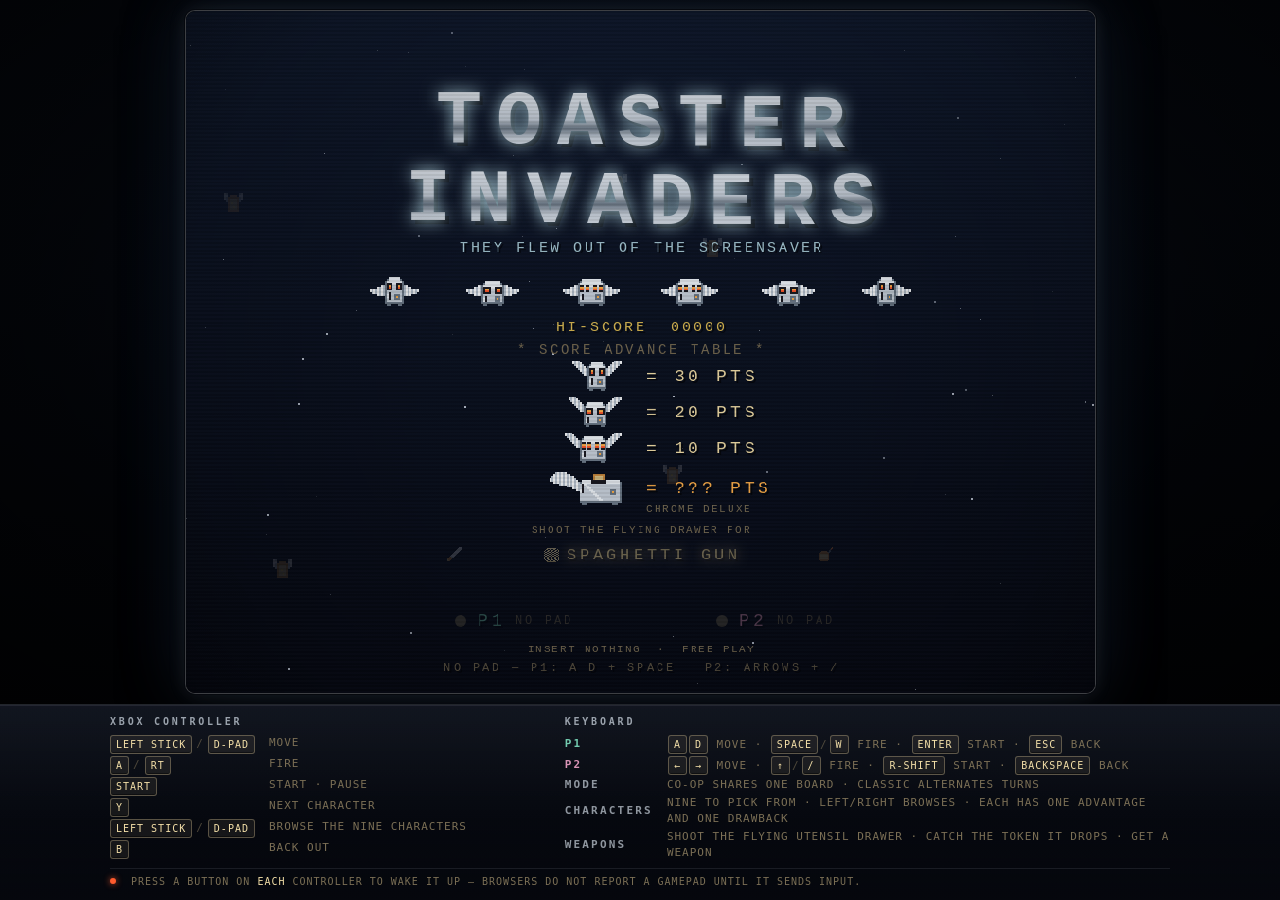
==== index.html @ 0e203627 "Toaster Invaders — After Dark flying toasters meet Space Invaders A dependency-free browser game. No" ====
<!DOCTYPE html>
<html lang="en">
<head>
  <meta charset="utf-8">

  <!-- SPEC-TOUCH section 5. `viewport-fit=cover` lets the page paint into the
       rounded corners and under the notch — css/style.css then pushes the
       controls back out with env(safe-area-inset-*). `user-scalable=no` +
       `maximum-scale=1` stop a two-thumb game from being read as a pinch-zoom,
       and are also what removes Safari's 300ms tap delay. -->
  <meta name="viewport" content="width=device-width, initial-scale=1, viewport-fit=cover, user-scalable=no, maximum-scale=1">
  <meta name="apple-mobile-web-app-capable" content="yes">
  <meta name="apple-mobile-web-app-status-bar-style" content="black-translucent">
  <meta name="apple-mobile-web-app-title" content="Toaster Invaders">
  <meta name="theme-color" content="#0d0b10">
  <meta name="color-scheme" content="dark">
  <title>Toaster Invaders</title>
  <meta name="description" content="Space Invaders, but the invaders are winged chrome toasters. Pick one of nine breakfast fighters — bread, jam jar, croissant, coffee mug, pepper grinder, honey dipper, cheese wedge, bacon strip or milk carton — each with its own base weapon. Two-player local on Xbox controllers or the keyboard — no downloads, no plugins.">

  <!-- Every path on this page is RELATIVE so the site also works from a GitHub
       Pages project subpath (SPEC-TOUCH section 6). One leading slash would
       break the whole deploy. -->
  <link rel="icon" href="favicon.svg" type="image/svg+xml">
  <link rel="icon" href="apple-touch-icon.png" type="image/png" sizes="180x180">
  <link rel="apple-touch-icon" href="apple-touch-icon.png">

  <link rel="stylesheet" href="css/style.css">
</head>
<body>

  <!-- The cabinet: screen on top, control panel underneath. On a touch device
       js/touch.js appends its control layer here as the last child, and
       js/main.js letterboxes the canvas into the room the columns leave. -->
  <div id="cabinet">

    <!-- Letterbox area. main.js owns the canvas's pixel size; CSS only centres it. -->
    <div id="stage">
      <canvas id="screen" width="960" height="720"></canvas>

      <noscript>
        <div id="noscript">
          <p class="noscript-title">Toaster Invaders needs JavaScript</p>
          <p>The whole game — the art, the sound, the toasters — is generated in your
             browser at run time. Turn JavaScript on for this page and reload to play.</p>
        </div>
      </noscript>
    </div>

    <!-- The help strip is desktop furniture. On touch it collapses behind the
         "?" button so it cannot push the canvas up the page (SPEC-TOUCH §5).
         Checkbox + label rather than script: index.html carries no JavaScript,
         and a CSS-only toggle cannot get out of step with the game loop.
         tabindex="-1" keeps it out of the tab order, so a keyboard player can
         never focus it and have Space toggle help instead of firing.

         It comes FIRST because everything it shows and hides — the "?" itself,
         the tip below, the strip at the bottom — is a following sibling. -->
    <input id="help-toggle" class="help-check" type="checkbox" tabindex="-1">
    <label class="help-btn" for="help-toggle" role="button"
           aria-label="Show or hide the controls help"></label>

    <!-- iOS Safari only, and only while running in a browser tab: the toolbar
         eats a third of a phone in landscape, and Add to Home Screen is the fix.
         Hidden everywhere else by css/style.css — no script decides this. -->
    <p id="a2hs">
      <span class="a2hs-key">Tip</span>
      Tap <em>Share</em> &rarr; <em>Add to Home Screen</em> to play full screen.
    </p>

    <!-- Control panel: the how-to-play strip, styled as part of the cabinet. -->
    <footer id="help">
      <div class="help-cols">

        <section class="help-col">
          <h2 class="help-title">Xbox Controller</h2>
          <ul class="map">
            <li>
              <span class="k"><kbd>Left Stick</kbd><span class="or">/</span><kbd>D-Pad</kbd></span>
              <span class="d">Move</span>
            </li>
            <li>
              <span class="k"><kbd>A</kbd><span class="or">/</span><kbd>RT</kbd></span>
              <span class="d">Fire</span>
            </li>
            <li>
              <span class="k"><kbd>Start</kbd></span>
              <span class="d">Start &middot; Pause</span>
            </li>
            <li>
              <span class="k"><kbd>Y</kbd></span>
              <span class="d">Next character</span>
            </li>
            <li>
              <span class="k"><kbd>Left Stick</kbd><span class="or">/</span><kbd>D-Pad</kbd></span>
              <span class="d">Browse the nine characters</span>
            </li>
            <li>
              <span class="k"><kbd>B</kbd></span>
              <span class="d">Back out</span>
            </li>
          </ul>
        </section>

        <section class="help-col">
          <h2 class="help-title">Keyboard</h2>
          <ul class="map">
            <li>
              <span class="k tag p1">P1</span>
              <span class="d">
                <kbd>A</kbd><kbd>D</kbd> move &middot;
                <kbd>Space</kbd><span class="or">/</span><kbd>W</kbd> fire &middot;
                <kbd>Enter</kbd> start &middot;
                <kbd>Esc</kbd> back
              </span>
            </li>
            <li>
              <span class="k tag p2">P2</span>
              <span class="d">
                <kbd>&#8592;</kbd><kbd>&#8594;</kbd> move &middot;
                <kbd>&#8593;</kbd><span class="or">/</span><kbd>/</kbd> fire &middot;
                <kbd>R-Shift</kbd> start &middot;
                <kbd>Backspace</kbd> back
              </span>
            </li>
            <li>
              <span class="k tag">Mode</span>
              <span class="d">Co-op shares one board &middot; Classic alternates turns</span>
            </li>
            <li>
              <span class="k tag">Characters</span>
              <span class="d">Nine to pick from &middot; left/right browses &middot; each has one advantage and one drawback</span>
            </li>
            <li>
              <span class="k tag">Weapons</span>
              <span class="d">Shoot the flying utensil drawer &middot; catch the token it drops &middot; get a weapon</span>
            </li>
          </ul>
        </section>

        <!-- Touch column. display:none until js/touch.js puts its layer up, so
             the desktop cabinet is exactly the two columns it has always been. -->
        <section class="help-col help-col--touch">
          <h2 class="help-title">Touch</h2>
          <ul class="map">
            <li>
              <span class="k tag">Buttons</span>
              <span class="d">One player: arrows left, fire right &middot; two players: a cluster each edge</span>
            </li>
            <li>
              <span class="k tag">Drag</span>
              <span class="d">Slide anywhere on the screen to steer &middot; tap to fire &middot; toggle with the mode button</span>
            </li>
            <li>
              <span class="k tag p2">P2</span>
              <span class="d">Tap <kbd>P2</kbd> on the right column to join &middot; each player then owns one edge</span>
            </li>
            <li>
              <span class="k tag">Pads</span>
              <span class="d">A paired Xbox or PlayStation controller still works &middot; touch does not replace it</span>
            </li>
          </ul>
        </section>

      </div>

      <p class="wake"><span class="wake-dot" aria-hidden="true"></span>
        Press a button on <em>each</em> controller to wake it up &mdash;
        browsers do not report a gamepad until it sends input.</p>

      <!-- iOS only. Web Audio obeys the physical silent switch on iPhone and
           iPad, so a muted game is usually a muted device, not a bug. -->
      <p class="wake ios-note"><span class="wake-dot" aria-hidden="true"></span>
        No sound? iPad and iPhone route this game through the <em>silent switch</em> &mdash;
        flick Ring/Silent on, or turn Silent Mode off in Control Centre.</p>
    </footer>

  </div>

  <script src="js/util.js"></script>
  <script src="js/audio.js"></script>
  <script src="js/input.js"></script>
  <script src="js/touch.js"></script>
  <script src="js/sprites.js"></script>
  <script src="js/entities.js"></script>
  <script src="js/weapons.js"></script>
  <script src="js/game.js"></script>
  <script src="js/ui.js"></script>
  <script src="js/main.js"></script>

</body>
</html>
---- css/style.css ----
/* ===========================================================================
 * TOASTER INVADERS — css/style.css
 *
 * The cabinet the game sits in. Everything inside the canvas is drawn by
 * JavaScript; this file only supplies the night sky behind it, the letterbox,
 * the screen bezel, and the control-panel help strip underneath.
 *
 * IMPORTANT: js/main.js sets canvas.style.width / canvas.style.height every
 * resize to letterbox the 960x720 logical screen. Nothing here may set a
 * width or height on #screen — only max-width, so a very narrow window cannot
 * push the page sideways.
 *
 * No @import, no external fonts, no CDN. Colours mirror T.C.PAL in js/util.js.
 * ========================================================================= */

/* ---------------------------------------------------------------------------
 * Palette echo — kept in sync with T.C.PAL so the cabinet and the game agree.
 * ------------------------------------------------------------------------ */
:root {
  --sky:        #101a2e;   /* PAL.sky        night-sky blue, gradient top    */
  --sky-mid:    #0a1120;   /* interpolated midpoint, keeps the fade smooth   */
  --sky-deep:   #05070d;   /* page floor, a touch darker than PAL.skyDeep    */
  --chrome:     #c9d2dc;   /* PAL.chrome     bezel                           */
  --ui:         #f3dfa8;   /* PAL.ui         key names, headings             */
  --ui-dim:     #7b6f55;   /* PAL.uiDim      body copy on the help strip     */
  --p1:         #7ee0c0;   /* PAL.p1                                         */
  --p2:         #f0a3c8;   /* PAL.p2                                         */
  --coil:       #ff5b2e;   /* PAL.coil       the "awake" indicator dot       */

  --mono: ui-monospace, SFMono-Regular, "SF Mono", Menlo, Consolas,
          "DejaVu Sans Mono", "Liberation Mono", monospace;

  --bezel-radius: 10px;

  /* -------------------------------------------------------------------------
   * TOUCH METRICS (SPEC-TOUCH section 2). Declared here so every number that
   * tunes the thumb pad is in one place, mirroring T.C.TOUCH_* in js/util.js:
   *   TOUCH_MIN_TARGET 56   TOUCH_FIRE_SIZE 88
   *   TOUCH_COL_MIN 96      TOUCH_COL_MAX 190     TOUCH_COL_VW 15
   * None of it is reachable on a machine that never sees a touch — every rule
   * below is scoped to the layer js/touch.js only shows on a touch device.
   * ---------------------------------------------------------------------- */
  --ti-target: 56px;      /* smallest interactive target, any control      */
  --ti-fire:   88px;      /* FIRE is bigger: pressed most, under pressure  */
  --ti-meta:   56px;      /* START / BACK / mode strip                     */
  --ti-gap:    10px;      /* between the big controls                      */
  --ti-mgap:    8px;      /* between the small ones                        */
  --ti-cpad:    8px;      /* column inner padding                          */

  /* The reserved column, exactly the spec's clamp. The floor under it is the
     width two 56px targets and their gap physically need: on an iPad the clamp
     always wins (15vw of 1024 is 154px), and it only bites on a phone held
     landscape, where honouring the clamp literally would mean 38px arrows.
     js/main.js reserves the MEASURED column width, so widening the floor moves
     the canvas over — the controls can never end up on the play field. */
  --ti-col-floor: calc(2 * var(--ti-target) + var(--ti-gap) + 2 * var(--ti-cpad));
  --ti-col-w: max(clamp(96px, 15vw, 190px), var(--ti-col-floor));

  /* Nothing may sit under the home indicator or a rounded corner. The insets
     are added to the column WIDTH rather than only to its padding, so the room
     main.js reserves already contains them. */
  --ti-safe-t: env(safe-area-inset-top, 0px);
  --ti-safe-r: env(safe-area-inset-right, 0px);
  --ti-safe-b: env(safe-area-inset-bottom, 0px);
  --ti-safe-l: env(safe-area-inset-left, 0px);
  --ti-col-l: calc(var(--ti-col-w) + var(--ti-safe-l));
  --ti-col-r: calc(var(--ti-col-w) + var(--ti-safe-r));
}

*,
*::before,
*::after {
  box-sizing: border-box;
}

/* ---------------------------------------------------------------------------
 * Page — After Dark night sky, no margin, no scrollbars in either axis.
 * ------------------------------------------------------------------------ */
html,
body {
  /* 100% of the initial containing block IS 100vh on a desktop browser, so the
     first line is the historical value unchanged. The second is for Safari,
     where the sliding toolbar makes 100vh taller than what you can actually
     see: `dvh` tracks the visible viewport, so the control columns stay above
     the toolbar instead of hiding behind it. Engines without `dvh` drop the
     declaration and keep the fallback. (For these two elements 100% and 100vh
     are the same number — html resolves against the initial containing block —
     so the 100vh line documents the intent without changing a desktop pixel.) */
  height: 100%;
  height: 100vh;
  height: 100dvh;
  margin: 0;
  padding: 0;
  overflow: hidden;
  overscroll-behavior: none;
}

body {
  background-color: var(--sky-deep);
  /* A soft glow overhead fading to almost-black at the floor: one radial pass
     for the "moonlight" and one linear pass for the overall night gradient. */
  background-image:
    radial-gradient(ellipse 130% 70% at 50% -10%,
                    rgba(16, 26, 46, 0.95) 0%,
                    rgba(16, 26, 46, 0.35) 45%,
                    rgba(5, 7, 13, 0) 78%),
    linear-gradient(180deg,
                    var(--sky) 0%,
                    var(--sky-mid) 46%,
                    var(--sky-deep) 100%);
  background-repeat: no-repeat;
  background-attachment: fixed;

  color: var(--ui-dim);
  font-family: var(--mono);
  -webkit-text-size-adjust: 100%;
  -webkit-font-smoothing: antialiased;
}

/* The cabinet stacks: screen fills what is left, control panel sits beneath. */
#cabinet {
  display: flex;
  flex-direction: column;
  height: 100%;
  width: 100%;

  /* THE GAME ROOT (SPEC-TOUCH section 5). js/touch.js appends its control layer
     here as the last child and js/main.js tests gestures against this element,
     so the containing block for the overlay has to be the cabinet itself.
     `position: relative` changes nothing on a desktop — nothing inside the
     cabinet was positioned against the viewport — and `touch-action: none` is
     inert for a mouse. On an iPad it is what stops a thumb that slides off a
     button from rubber-banding the page, and what kills the double-tap zoom. */
  position: relative;
  touch-action: none;
  -webkit-tap-highlight-color: transparent;
}

/* ---------------------------------------------------------------------------
 * Stage — centres the canvas on both axes and letterboxes it on black.
 * A vignette rather than flat #000 so the night sky still glows behind the
 * screen at the very edges of the window.
 * ------------------------------------------------------------------------ */
#stage {
  position: relative;
  flex: 1 1 auto;
  min-height: 0;          /* lets the flex child actually shrink */
  display: flex;
  align-items: center;
  justify-content: center;
  overflow: hidden;
  padding: 10px;
  background:
    radial-gradient(ellipse 85% 85% at 50% 46%,
                    rgba(0, 0, 0, 0.45) 0%,
                    rgba(0, 0, 0, 0.80) 55%,
                    rgba(0, 0, 0, 0.94) 100%);
}

/* ---------------------------------------------------------------------------
 * The screen itself. Sized in JS — only max-width is ours.
 * ------------------------------------------------------------------------ */
#screen {
  display: block;
  box-sizing: content-box;   /* JS-set width/height must be exact drawing px */

  /* js/main.js owns the real size: every resize it collapses this box, measures
     #stage, and writes style.width / style.height back. max-width is only a
     guard for the case where that never runs — JavaScript off, or a boot crash
     before layout() — so an unsized 960px canvas cannot push the page sideways.
     There is deliberately NO max-height to match it: a percentage max-height
     resolved against a flex-sized parent is a no-op (verified in Chrome), and
     in an engine where it did bind it would clamp one axis only and squash the
     picture off 4:3, which is exactly what SPEC section 2 forbids. */
  max-width: 100%;

  background: #000;
  border: 1px solid rgba(201, 210, 220, 0.30);
  border-radius: var(--bezel-radius);

  /* Chrome-coloured rim, a warm bounce from the toasters, and a wide cool
     halo so the screen reads as lit rather than pasted on. */
  box-shadow:
    0 0 0 1px rgba(5, 7, 13, 0.9),
    0 0 18px rgba(201, 210, 220, 0.10),
    0 0 70px rgba(64, 110, 170, 0.20),
    0 14px 60px rgba(0, 0, 0, 0.75);

  /* Crisp pixels at every zoom level, across engines. Order matters: the last
     value an engine understands is the one that wins, and SPEC section 2 asks
     for `pixelated` — the only value defined as nearest-neighbour. The legacy
     spellings above it are fallbacks for engines that lack it (in Blink
     `crisp-edges` is an alias of -webkit-optimize-contrast, which is a SMOOTHING
     filter, so leaving it last would quietly blur the whole pixel grid). */
  image-rendering: -webkit-optimize-contrast;
  image-rendering: -moz-crisp-edges;
  image-rendering: crisp-edges;
  image-rendering: pixelated;

  /* Stop the browser treating the play area like a document. */
  touch-action: none;
  -webkit-user-select: none;
  user-select: none;
  -webkit-tap-highlight-color: transparent;
}

/* ---------------------------------------------------------------------------
 * No-JavaScript panel — sits in the middle of the dark stage.
 * ------------------------------------------------------------------------ */
#noscript {
  position: absolute;
  top: 50%;
  left: 50%;
  transform: translate(-50%, -50%);
  max-width: 34em;
  padding: 20px 24px;
  border: 1px solid rgba(201, 210, 220, 0.28);
  border-radius: var(--bezel-radius);
  background: rgba(5, 7, 13, 0.92);
  color: var(--ui-dim);
  font-size: 13px;
  line-height: 1.6;
  text-align: center;
}

#noscript .noscript-title {
  margin: 0 0 10px;
  color: var(--ui);
  font-size: 14px;
  letter-spacing: 0.16em;
  text-transform: uppercase;
}

#noscript p {
  margin: 0;
}

/* ---------------------------------------------------------------------------
 * Control panel — the how-to-play strip. Reads as brushed metal under the
 * screen, not as a paragraph of web copy.
 * ------------------------------------------------------------------------ */
#help {
  flex: 0 0 auto;

  /* The screen outranks the control panel. #help does not shrink, so on a short
     or narrow window an unbounded strip would eat the whole cabinet and leave
     #stage at ~0px, where main.js falls back to the window size and the canvas
     is clipped away entirely by the stage's overflow:hidden. Capping it hands
     that height back to the screen; the strip is help text and can be cut. */
  max-height: 45vh;
  overflow: hidden;

  padding: 10px 20px 11px;
  border-top: 1px solid rgba(201, 210, 220, 0.14);
  background:
    linear-gradient(180deg,
                    rgba(201, 210, 220, 0.055) 0%,
                    rgba(5, 7, 13, 0.55) 60%,
                    rgba(5, 7, 13, 0.85) 100%);
  box-shadow: inset 0 1px 0 rgba(238, 243, 248, 0.08);
  font-size: 11px;
  line-height: 1.45;
  letter-spacing: 0.09em;
  text-transform: uppercase;
  -webkit-user-select: none;
  user-select: none;
}

/* The keyboard column carries longer rows, so it gets the wider share. */
.help-cols {
  display: grid;
  grid-template-columns: minmax(0, 0.82fr) minmax(0, 1.18fr);
  gap: 6px 34px;
  max-width: 1060px;
  margin: 0 auto;
}

.help-col {
  min-width: 0;
}

.help-title {
  margin: 0 0 5px;
  color: var(--chrome);
  font-size: 10px;
  font-weight: 700;
  letter-spacing: 0.28em;
  opacity: 0.75;
}

/* Two aligned columns per section: the keys, then what they do. `display:
   contents` on the <li> lets every row share one grid so the gutters line up. */
.map {
  display: grid;
  grid-template-columns: max-content minmax(0, 1fr);
  gap: 2px 14px;
  margin: 0;
  padding: 0;
  list-style: none;
}

.map li {
  display: contents;
}

.map .k {
  display: flex;
  align-items: center;
  flex-wrap: wrap;
  gap: 3px;
  white-space: nowrap;
}

.map .d {
  color: var(--ui-dim);
  min-width: 0;
}

/* Key caps -------------------------------------------------------------- */
kbd {
  display: inline-block;
  padding: 1px 5px;
  border: 1px solid rgba(243, 223, 168, 0.30);
  border-radius: 3px;
  background: rgba(243, 223, 168, 0.07);
  box-shadow: inset 0 -1px 0 rgba(0, 0, 0, 0.45);
  color: var(--ui);
  font-family: inherit;
  font-size: 10px;
  letter-spacing: 0.10em;
  line-height: 1.5;
  white-space: nowrap;
}

.map .d kbd {
  margin: 0 1px;
}

.or {
  color: var(--ui-dim);
  opacity: 0.6;
  padding: 0 1px;
}

/* Player tags in the keyboard column ------------------------------------ */
.tag {
  color: var(--chrome);
  font-weight: 700;
  letter-spacing: 0.20em;
  opacity: 0.7;
}

.tag.p1 {
  color: var(--p1);
  opacity: 0.9;
}

.tag.p2 {
  color: var(--p2);
  opacity: 0.9;
}

/* Wake-up line ----------------------------------------------------------- */
.wake {
  max-width: 1060px;
  margin: 7px auto 0;
  padding-top: 6px;
  border-top: 1px solid rgba(201, 210, 220, 0.10);
  color: var(--ui-dim);
  font-size: 10px;
  letter-spacing: 0.10em;
}

.wake em {
  color: var(--ui);
  font-style: normal;
}

.wake-dot {
  display: inline-block;
  width: 6px;
  height: 6px;
  margin-right: 8px;
  border-radius: 50%;
  background: var(--coil);
  box-shadow: 0 0 6px rgba(255, 91, 46, 0.85);
  vertical-align: 1px;
  animation: coil-pulse 2.6s ease-in-out infinite;
}

@keyframes coil-pulse {
  0%, 100% { opacity: 0.30; }
  50%      { opacity: 1; }
}

/* ---------------------------------------------------------------------------
 * Narrow windows — the help columns stack, the strip gets tighter.
 * ------------------------------------------------------------------------ */
@media (max-width: 760px) {
  .help-cols {
    grid-template-columns: minmax(0, 1fr);
    gap: 10px;
  }

  #help {
    padding: 10px 14px 12px;
  }

  .map {
    gap: 3px 10px;
  }
}

/* Very short windows: give the screen back every pixel the strip can spare. */
@media (max-height: 560px) {
  #help {
    padding: 8px 14px 9px;
    line-height: 1.4;
  }

  .wake {
    margin-top: 6px;
    padding-top: 6px;
  }
}

/* Shorter still and the strip costs more than it is worth: a 173px panel in a
   440px window leaves the game a postage stamp. Drop it and let the screen have
   the whole cabinet — the in-canvas UI still shows the controller hints. */
@media (max-height: 480px) {
  #help {
    display: none;
  }
}

/* ===========================================================================
 * TOUCH  (SPEC-TOUCH sections 2 and 5)
 *
 * READ THIS FIRST — THE ONE RULE THIS SECTION EXISTS TO KEEP
 * Touch is an ADDITIONAL input source, never a replacement. Every selector
 * below is scoped either to `#touch-controls`, which js/touch.js only puts on
 * the page when it has actually detected touch, or to
 * `#cabinet:has(#touch-controls.is-visible)`, which matches nothing until that
 * happens. A desktop with no touch therefore computes byte-for-byte the same
 * layout it did before this section existed, and the keyboard and gamepad are
 * untouched. Nothing here reacts to screen SIZE — a small desktop window keeps
 * its keyboard and never grows a thumb pad.
 *
 * WHO OWNS WHAT
 * js/touch.js owns the elements, the class names and the data-attributes; this
 * file owns every pixel of how they look. The markup is fixed (see the DOM
 * contract at the top of js/touch.js):
 *
 *   #touch-controls.ti-touch[data-layout][data-mode][data-orientation]
 *     .ti-touch__col--left  (data-column="0")   .ti-touch__col--right ("1")
 *       .ti-touch__cluster > .ti-touch__btn--fire + .ti-touch__dpad
 *       .ti-touch__meta    > --start + --back + (--join | --mode)
 *     .ti-touch__tapstart   .ti-touch__rotate
 *
 * WHY THE COLUMNS ARE AN OVERLAY AND NOT FLOW
 * The layer is a child of #cabinet, positioned over it, so it does NOT shrink
 * #stage. Keeping the controls off the play field is js/main.js's job: it
 * subtracts T.Touch.columnWidth() twice before letterboxing, and columnWidth()
 * measures the real .ti-touch__col box these rules produce. So the reserved
 * width is whatever this file lays out — which is why the column carries its
 * safe-area inset in its WIDTH, and why nothing here may add horizontal
 * padding to #stage: that would reserve the room a second time and shrink the
 * picture to a postage stamp.
 * ======================================================================== */

/* js/touch.js hides whatever the current layout, mode or screen does not use
   with the `hidden` attribute, and releases those controls by id rather than
   by geometry. This rule is `!important` so that no styling below can ever
   resurrect a control a thumb could then press — a button that is visible but
   not tracked is exactly how a direction gets stuck on. */
#touch-controls[hidden],
#touch-controls [hidden] {
  display: none !important;
}

/* The layer itself. `pointer-events: none` in the middle on purpose: the
   canvas has to keep receiving pointerdown, because DRAG mode steers from a
   finger on the play field. The columns switch it back on. */
.ti-touch {
  display: none;
}

.ti-touch.is-visible {
  display: block;
}

#touch-controls {
  position: absolute;
  top: 0;
  right: 0;
  bottom: 0;
  left: 0;
  z-index: 40;

  pointer-events: none;
  touch-action: none;
  -webkit-user-select: none;
  user-select: none;
  -webkit-touch-callout: none;
  -webkit-tap-highlight-color: transparent;

  font-family: var(--mono);
  text-transform: uppercase;
}

/* Once thumbs are driving, nothing on the page is text to be selected: a long
   press that pops a selection handle or a callout menu mid-wave is a lost life.
   Scoped to touch so a desktop player can still select the help strip. */
#cabinet:has(#touch-controls.is-visible) {
  -webkit-user-select: none;
  user-select: none;
  -webkit-touch-callout: none;
}

/* The canvas is centred between the columns by main.js, but the top and bottom
   insets are still ours: on a notched phone held landscape the home indicator
   would otherwise sit over the floor line. Vertical only — see the header. */
#cabinet:has(#touch-controls.is-visible) #stage {
  padding-top: calc(10px + var(--ti-safe-t));
  padding-bottom: calc(10px + var(--ti-safe-b));
}

/* ---------------------------------------------------------------------------
 * The reserved columns. Full height, content bottom-anchored where the thumbs
 * already are, and the whole column is a pointer target — a thumb that lands
 * between two buttons and slides onto one must be tracked from the moment it
 * touches down, which js/touch.js can only do if the event reaches the layer.
 * ------------------------------------------------------------------------ */
.ti-touch__col {
  position: absolute;
  top: 0;
  bottom: 0;

  display: flex;
  flex-direction: column;
  justify-content: flex-end;   /* bottom-anchored: SPEC-TOUCH section 2 */
  align-items: center;
  gap: var(--ti-gap);

  padding: calc(var(--ti-cpad) + var(--ti-safe-t)) var(--ti-cpad)
           calc(var(--ti-cpad) + var(--ti-safe-b));

  pointer-events: auto;
}

.ti-touch__col--left {
  left: 0;
  width: var(--ti-col-l);
  padding-left: calc(var(--ti-cpad) + var(--ti-safe-l));
  --ti-accent: var(--p1);
}

.ti-touch__col--right {
  right: 0;
  width: var(--ti-col-r);
  padding-right: calc(var(--ti-cpad) + var(--ti-safe-r));
  --ti-accent: var(--p2);
}

/* SOLO hands BOTH columns to player one (arrows left, FIRE right), so the
   right column must not wear player two's colour and imply otherwise. */
.ti-touch[data-layout="solo"] .ti-touch__col--right {
  --ti-accent: var(--p1);
}

/* Whose edge is this? Only worth saying once two players are on the device. */
.ti-touch__col::before {
  content: "";
  display: none;
  order: -2;               /* above the small strip, at the top of the stack */
}

.ti-touch[data-layout="duo"] .ti-touch__col::before {
  content: "P1";
  display: block;
  color: var(--ti-accent);
  font-size: 10px;
  font-weight: 700;
  letter-spacing: 0.34em;
  opacity: 0.85;
}

.ti-touch[data-layout="duo"] .ti-touch__col--right::before {
  content: "P2";
}

/* FIRE and the arrows sit at the very bottom under the thumb; START and BACK
   are pushed up out of the way, because a mis-pressed pause mid-wave is worse
   than a slightly longer reach for a button you press twice a game. */
.ti-touch__cluster {
  display: flex;
  flex-direction: column;
  align-items: center;
  gap: var(--ti-gap);
  width: 100%;
}

.ti-touch__meta {
  order: -1;
  display: flex;
  flex-wrap: wrap;
  justify-content: center;
  gap: var(--ti-mgap);
  width: 100%;
}

.ti-touch__dpad {
  display: flex;
  gap: var(--ti-gap);
  width: 100%;
}

/* js/touch.js hides CONTROLS, not the boxes that hold them, so a wrapper whose
   buttons are all `hidden` is still a zero-height flex item — and still earns
   its gap, which floats FIRE 10px off the bottom of the column. These are the
   two arrangements where that happens, spelled out from the same data
   attributes js/touch.js sets, so the rule cannot drift out of step with it:
   SOLO gives the right column only FIRE, and DRAG mode takes the whole cluster
   off screen and steers from the canvas instead. */
.ti-touch[data-layout="solo"] .ti-touch__col--right .ti-touch__dpad {
  display: none;
}

.ti-touch[data-mode="drag"] .ti-touch__cluster {
  display: none;
}

/* ---------------------------------------------------------------------------
 * Buttons. Arcade caps: chrome rim, dark glass face, a warm bounce off the
 * toasters when pressed. `transition: none` is deliberate — press feedback has
 * to be the same frame the finger lands, and js/touch.js adds `.is-pressed` on
 * pointerdown, so there is nothing to animate towards.
 * ------------------------------------------------------------------------ */
.ti-touch__btn {
  -webkit-appearance: none;
  appearance: none;

  display: flex;
  align-items: center;
  justify-content: center;

  margin: 0;
  padding: 0;
  min-width: var(--ti-target);
  min-height: var(--ti-target);

  border: 1px solid rgba(201, 210, 220, 0.34);
  border-radius: 14px;
  background:
    linear-gradient(180deg,
                    rgba(201, 210, 220, 0.17) 0%,
                    rgba(201, 210, 220, 0.06) 42%,
                    rgba(5, 7, 13, 0.72) 100%);
  box-shadow:
    inset 0 1px 0 rgba(238, 243, 248, 0.22),
    0 2px 0 rgba(0, 0, 0, 0.55),
    0 6px 16px rgba(0, 0, 0, 0.45);

  color: var(--ui);
  font-family: var(--mono);
  font-size: 11px;
  font-weight: 700;
  letter-spacing: 0.14em;
  line-height: 1;
  text-transform: uppercase;

  cursor: pointer;
  pointer-events: auto;
  touch-action: none;
  transition: none;
  -webkit-user-select: none;
  user-select: none;
  -webkit-touch-callout: none;
  -webkit-tap-highlight-color: transparent;
}

/* The button never takes focus (js/touch.js sets tabindex="-1"), so a focus
   ring here would only ever be a leftover from a tap. */
.ti-touch__btn:focus {
  outline: none;
}

.ti-touch__btn-label {
  display: block;
  pointer-events: none;
}

/* Held by at least one finger. Reference-counted in js/touch.js, so two thumbs
   on FIRE and one lifting leaves this on — which is the point. */
.ti-touch__btn.is-pressed {
  border-color: var(--ti-accent, var(--ui));
  background:
    linear-gradient(180deg,
                    rgba(243, 223, 168, 0.34) 0%,
                    rgba(201, 210, 220, 0.16) 100%);
  box-shadow:
    inset 0 2px 7px rgba(0, 0, 0, 0.55),
    0 0 16px rgba(243, 223, 168, 0.35);
  color: #fff;
  transform: translateY(2px);
}

/* FIRE: the biggest thing on the device, never under 88px (SPEC-TOUCH §2). */
.ti-touch__btn--fire {
  width: 100%;
  height: clamp(var(--ti-fire), 17vh, 124px);
  min-height: var(--ti-fire);
  border-radius: 22px;
  border-color: rgba(255, 216, 94, 0.42);
  background:
    radial-gradient(ellipse 120% 90% at 50% 8%,
                    rgba(255, 216, 94, 0.24) 0%,
                    rgba(255, 216, 94, 0.05) 55%,
                    rgba(5, 7, 13, 0.80) 100%);
  color: var(--ui);
  font-size: clamp(12px, 2vh, 16px);
  letter-spacing: 0.22em;
}

.ti-touch__btn--fire.is-pressed {
  border-color: var(--coil);
  background:
    radial-gradient(ellipse 120% 90% at 50% 8%,
                    rgba(255, 176, 74, 0.62) 0%,
                    rgba(255, 91, 46, 0.30) 60%,
                    rgba(5, 7, 13, 0.70) 100%);
  box-shadow:
    inset 0 2px 8px rgba(0, 0, 0, 0.5),
    0 0 22px rgba(255, 91, 46, 0.55);
}

/* The arrows share the column evenly and never drop under 56px. */
.ti-touch__dpad .ti-touch__btn {
  flex: 1 1 0;
  min-width: var(--ti-target);
  height: clamp(var(--ti-target), 11vh, 84px);
  font-size: clamp(20px, 3.4vh, 30px);
  letter-spacing: 0;
  color: var(--ti-accent, var(--ui));
}

.ti-touch__dpad .ti-touch__btn.is-pressed {
  color: #fff;
}

/* START / BACK / the P2 door / the control-mode toggle. Two to a row, a third
   wrapping under them. Same 56px floor as everything else. */
.ti-touch__meta .ti-touch__btn {
  flex: 1 1 calc(50% - var(--ti-mgap));
  min-width: var(--ti-target);
  height: var(--ti-meta);
  min-height: var(--ti-meta);
  border-radius: 12px;
  font-size: 9px;
  letter-spacing: 0.10em;
}

.ti-touch__btn--start {
  color: var(--ti-accent, var(--ui));
}

.ti-touch__btn--back,
.ti-touch__btn--mode {
  color: var(--ui-dim);
}

/* CO-OP / CLASSIC. Only reachable route to CLASSIC without a gamepad, so it
 * gets its own colour rather than sitting dim next to BACK. Select screen only. */
.ti-touch__btn--gamemode {
  flex-basis: 100%;
  border-color: rgba(126, 224, 192, 0.40);
  color: var(--p1);
  letter-spacing: 0.16em;
}

/* The one button that exists only so a second player can get in. */
.ti-touch__btn--join {
  flex-basis: 100%;
  border-color: rgba(240, 163, 200, 0.45);
  color: var(--p2);
  letter-spacing: 0.30em;
}

/* ---------------------------------------------------------------------------
 * TAP TO START — the title screen has nothing to aim at, so it gets one large
 * obvious target. Sits between the columns so it can never cover a control.
 * ------------------------------------------------------------------------ */
.ti-touch__tapstart {
  position: absolute;
  left: var(--ti-col-l);
  right: var(--ti-col-r);
  bottom: calc(16% + var(--ti-safe-b));
  margin: 0 auto;
  max-width: 420px;

  display: flex;
  align-items: center;
  justify-content: center;
  min-height: var(--ti-fire);
  padding: 0 18px;

  border: 1px solid rgba(243, 223, 168, 0.45);
  border-radius: 20px;
  background: rgba(5, 7, 13, 0.55);
  box-shadow: 0 0 26px rgba(243, 223, 168, 0.16);

  color: var(--ui);
  font-size: clamp(13px, 2.4vh, 19px);
  font-weight: 700;
  letter-spacing: 0.30em;

  pointer-events: auto;
  touch-action: none;
  cursor: pointer;
  animation: ti-tap-pulse 1.8s ease-in-out infinite;
}

.ti-touch__tapstart.is-pressed {
  border-color: var(--ui);
  background: rgba(243, 223, 168, 0.22);
  color: #fff;
  animation: none;
}

@keyframes ti-tap-pulse {
  0%, 100% { opacity: 0.55; }
  50%      { opacity: 1; }
}

/* ---------------------------------------------------------------------------
 * PORTRAIT — 4:3 with a player down each edge does not exist in portrait, so
 * the game is covered and js/main.js keeps it paused until the device turns.
 * ------------------------------------------------------------------------ */
.ti-touch__rotate {
  position: absolute;
  top: 0;
  right: 0;
  bottom: 0;
  left: 0;
  z-index: 5;

  display: flex;
  flex-direction: column;
  align-items: center;
  justify-content: center;
  gap: 16px;

  padding: calc(24px + var(--ti-safe-t)) calc(24px + var(--ti-safe-r))
           calc(24px + var(--ti-safe-b)) calc(24px + var(--ti-safe-l));

  /* Opaque: this hides the game, it does not tint it. */
  background:
    radial-gradient(ellipse 90% 60% at 50% 32%,
                    rgba(16, 26, 46, 0.95) 0%,
                    rgba(5, 7, 13, 0.98) 70%),
    var(--sky-deep);

  pointer-events: auto;
  text-align: center;
}

.ti-touch__rotate-art {
  font-size: clamp(48px, 13vh, 92px);
  line-height: 1;
  color: var(--chrome);
  text-shadow: 0 0 22px rgba(201, 210, 220, 0.35);
  animation: ti-rotate-nudge 2.6s ease-in-out infinite;
}

@keyframes ti-rotate-nudge {
  0%, 14%   { transform: rotate(90deg); }
  54%, 100% { transform: rotate(0deg); }
}

.ti-touch__rotate-title {
  margin: 0;
  color: var(--ui);
  font-size: clamp(13px, 2.6vh, 18px);
  font-weight: 700;
  letter-spacing: 0.28em;
}

.ti-touch__rotate-text {
  margin: 0;
  max-width: 34em;
  color: var(--ui-dim);
  font-size: 11px;
  letter-spacing: 0.10em;
  line-height: 1.6;
  text-transform: none;
}

/* ---------------------------------------------------------------------------
 * THE HELP STRIP ON TOUCH
 *
 * On the desktop the strip is part of the cabinet and stays exactly as it was.
 * On touch it must not push the canvas up the page, so it collapses behind a
 * "?" and reopens as an overlay. All of it is driven by the hidden checkbox in
 * index.html — no script, nothing that can disagree with the game loop.
 * ------------------------------------------------------------------------ */

/* The checkbox itself. `display: none` rather than the usual clip-and-hide
   pattern, because the point here is that it must NOT be focusable.

   A visually-hidden-but-rendered control is still MOUSE focusable, and clicking
   a <label> focuses the control it labels — `tabindex="-1"` only takes it out of
   the TAB order, it does not stop that. So on any engine that focuses form
   controls on click (Chrome on Windows/Linux, i.e. a Windows touchscreen laptop,
   which gets the touch layer like any other device with maxTouchPoints > 0),
   tapping "?" would park focus on this checkbox and every subsequent Space —
   P1's fire key — would toggle the help panel as well as shoot. Keyboard play is
   the one thing this phase may not regress.

   `display: none` removes it from the focus and accessibility trees while the
   label still toggles it (label activation runs a synthetic click on the
   control, which does not require the control to be rendered) and `:checked ~`
   still matches, because sibling selectors read the DOM, not the box tree. */
.help-check {
  display: none;
}

/* Hidden until the touch layer is up — this is the whole of the desktop
   footprint of the collapse feature. */
.help-btn {
  display: none;
}

.help-col--touch {
  display: none;
}

.ios-note {
  display: none;
}

/* The label is a 72px transparent hit box with a 56px disc drawn inside it:
   the disc is the affordance, the 8px of padding around it is the "generous
   invisible padding" SPEC-TOUCH section 2 asks for, and it matters more here
   than on a game button because a round target loses its corners to the
   border-radius even for hit-testing. */
#cabinet:has(#touch-controls.is-visible) .help-btn {
  position: absolute;
  z-index: 70;                /* above the control layer, so it stays tappable */
  top: var(--ti-safe-t);
  left: var(--ti-safe-l);

  display: flex;
  align-items: center;
  justify-content: center;
  width: calc(var(--ti-target) + 16px);
  height: calc(var(--ti-target) + 16px);
  padding: 8px;
  background: none;

  cursor: pointer;
  touch-action: manipulation;
  -webkit-user-select: none;
  user-select: none;
  -webkit-touch-callout: none;
  -webkit-tap-highlight-color: transparent;
}

#cabinet:has(#touch-controls.is-visible) .help-btn::before {
  content: "?";

  display: flex;
  align-items: center;
  justify-content: center;
  width: 100%;
  height: 100%;

  border: 1px solid rgba(201, 210, 220, 0.30);
  border-radius: 50%;
  background: rgba(5, 7, 13, 0.72);
  color: var(--ui-dim);
  font-size: 18px;
  font-weight: 700;
  line-height: 1;
}

#cabinet:has(#touch-controls.is-visible) .help-check:checked ~ .help-btn::before {
  content: "\2715";           /* ✕ — the same button closes it */
  border-color: var(--ui);
  color: var(--ui);
  font-size: 15px;
}

/* Collapsed: out of the flex column entirely, so #stage gets the whole cabinet
   and the canvas is never pushed up the page. */
#cabinet:has(#touch-controls.is-visible) #help {
  display: none;
}

#cabinet:has(#touch-controls.is-visible) .help-check:checked ~ #help {
  display: block;
  position: absolute;
  z-index: 60;
  top: calc(8px + var(--ti-safe-t));
  right: calc(8px + var(--ti-safe-r));
  bottom: calc(8px + var(--ti-safe-b));
  left: calc(8px + var(--ti-safe-l));

  max-height: none;
  overflow: auto;
  -webkit-overflow-scrolling: touch;
  /* #cabinet is `touch-action: none` so a stray drag cannot pan the game. This
     panel is its own scroll container, so naming pan-y here is what lets a
     long help list still be read on a short screen. */
  touch-action: pan-y;

  padding: 14px 16px 16px calc(16px + var(--ti-target));
  border: 1px solid rgba(201, 210, 220, 0.22);
  border-radius: var(--bezel-radius);
  background: rgba(5, 7, 13, 0.96);
  box-shadow: 0 18px 50px rgba(0, 0, 0, 0.7);
}

#cabinet:has(#touch-controls.is-visible) .help-check:checked ~ #help .help-cols {
  grid-template-columns: minmax(0, 1fr);
  gap: 12px;
}

#cabinet:has(#touch-controls.is-visible) .help-check:checked ~ #help .help-col--touch {
  display: block;
}

/* ---------------------------------------------------------------------------
 * ADD TO HOME SCREEN — iOS Safari only, and only in a browser tab. Fades out
 * on its own so it is a tip and not a permanent sticker on the play field.
 * ------------------------------------------------------------------------ */
#a2hs {
  display: none;
}

@supports (-webkit-touch-callout: none) {
  @media (display-mode: browser) and (orientation: landscape) {
    #cabinet:has(#touch-controls.is-visible) #a2hs {
      display: block;
      position: absolute;
      z-index: 50;
      top: calc(6px + var(--ti-safe-t));
      left: 50%;
      transform: translateX(-50%);

      margin: 0;
      padding: 5px 14px;
      max-width: 66vw;

      border: 1px solid rgba(201, 210, 220, 0.18);
      border-radius: 999px;
      background: rgba(5, 7, 13, 0.78);

      color: var(--ui-dim);
      font-size: 10px;
      letter-spacing: 0.08em;
      text-transform: uppercase;
      white-space: nowrap;
      overflow: hidden;
      text-overflow: ellipsis;

      pointer-events: none;
      animation: ti-a2hs-fade 15s ease-in forwards;
    }
  }
}

#a2hs .a2hs-key {
  margin-right: 8px;
  color: var(--chrome);
  font-weight: 700;
  letter-spacing: 0.22em;
  opacity: 0.75;
}

#a2hs em {
  color: var(--ui);
  font-style: normal;
}

@keyframes ti-a2hs-fade {
  0%, 74%  { opacity: 0.9; }
  100%     { opacity: 0; }
}

/* Reading the help is not playing, so the tip gets out of the way. */
#cabinet:has(#touch-controls.is-visible) .help-check:checked ~ #a2hs {
  display: none;
}

/* iOS only: Web Audio is silenced by the physical Ring/Silent switch, which
   looks exactly like a broken game unless somebody says so once.

   Gated on the touch layer as well as on the @supports test, like every other
   rule in this section. `@supports (-webkit-touch-callout: none)` is the usual
   iOS/iPadOS probe, but it is a probe for a WebKit PROPERTY, not for a device:
   any engine that ships the property answers yes. On its own it would put an
   extra line in the desktop help strip — which is furniture that grows the
   footer and shrinks #stage, i.e. a desktop layout regression from a rule that
   has nothing to do with desktop. The touch gate makes that impossible. */
@supports (-webkit-touch-callout: none) {
  #cabinet:has(#touch-controls.is-visible) .ios-note {
    display: block;
  }
}

/* ---------------------------------------------------------------------------
 * Short landscape windows — a phone on its side. Only the WHITESPACE gives:
 * every target keeps its 56px floor and FIRE keeps its 88, because a full
 * column costs 310px of height at these settings and the shortest landscape
 * phone still has 320. Tightening the padding also narrows the column (the
 * floor is derived from it), which hands the width straight back to the
 * picture on the screen where it is scarcest.
 * ------------------------------------------------------------------------ */
@media (max-height: 420px) {
  :root {
    --ti-gap: 8px;
    --ti-mgap: 6px;
    --ti-cpad: 6px;
  }

  .ti-touch__meta .ti-touch__btn {
    font-size: 8px;
  }

  .ti-touch[data-layout="duo"] .ti-touch__col::before {
    font-size: 9px;
  }
}

/* Shorter still (a 320px-tall phone on its side) and a full control column
   reaches the top of the screen, where the "?" lives. Two 56px targets on top
   of each other is how a player pauses when they meant to read the help, so
   the "?" moves to the middle instead — over the letterbox above the picture,
   and at worst over the HUD strip, never over a control and never over the
   bottom of the play field where the ship is. The tip goes: there is no room
   for it, and it is only ever a tip. */
@media (max-height: 400px) {
  #cabinet:has(#touch-controls.is-visible) .help-btn {
    left: 50%;
    transform: translateX(-50%);
    top: calc(2px + var(--ti-safe-t));
  }

  /* ...but only while it is the "?". Once the panel is OPEN it covers the
     columns, so the collision the centring exists to avoid cannot happen — and
     a centred ✕ instead lands on the panel's own first row of help text, which
     is laid out around a 72px left gutter (padding-left) reserved for exactly
     this button. Put it back in that gutter. */
  #cabinet:has(#touch-controls.is-visible) .help-check:checked ~ .help-btn {
    left: var(--ti-safe-l);
    top: var(--ti-safe-t);
    transform: none;
  }

  #cabinet:has(#touch-controls.is-visible) #a2hs {
    display: none;
  }
}

/* ---------------------------------------------------------------------------
 * PORTRAIT — pair the media query with js/touch.js's data-orientation so the
 * game is covered the moment the device turns, whichever notices first. Both
 * are scoped to touch: a tall NARROW desktop window is still a desktop and
 * must keep playing.
 * ------------------------------------------------------------------------ */
@media (orientation: portrait) {
  #cabinet:has(#touch-controls.is-visible) #stage {
    visibility: hidden;
  }

  /* The rotate prompt is the only thing to look at, so the page furniture that
     would otherwise float over it goes away. */
  #cabinet:has(#touch-controls.is-visible) .help-btn,
  #cabinet:has(#touch-controls.is-visible) .help-check:checked ~ #help,
  #cabinet:has(#touch-controls.is-visible) #a2hs {
    display: none;
  }

  /* Belt to js/touch.js's braces: it also marks every control `hidden` in
     portrait, so nothing under this overlay is pressable either way. */
  .ti-touch[data-orientation="portrait"] .ti-touch__col,
  .ti-touch[data-orientation="portrait"] .ti-touch__tapstart {
    visibility: hidden;
  }
}

/* ---------------------------------------------------------------------------
 * No sticky hover. A tap on a touchscreen leaves :hover latched on the button
 * until you press something else, which reads as a stuck control — so hover
 * styling exists only where there is a real pointer to hover with.
 * ------------------------------------------------------------------------ */
@media (hover: hover) and (pointer: fine) {
  .ti-touch__btn:hover,
  .ti-touch__tapstart:hover,
  #cabinet:has(#touch-controls.is-visible) .help-btn:hover::before {
    border-color: rgba(243, 223, 168, 0.55);
    color: var(--ui);
  }
}

/* ---------------------------------------------------------------------------
 * Reduced motion — kill every CSS animation this stylesheet introduces.
 * (The game's own canvas animation is JavaScript and is not affected here.)
 * ------------------------------------------------------------------------ */
@media (prefers-reduced-motion: reduce) {
  .wake-dot {
    animation: none;
    opacity: 0.85;
  }

  /* The blanket rule below collapses every animation to ~0ms, and a `forwards`
     fill would then snap these to their END state — an invisible tip and a
     dimmed prompt. Name them explicitly so reducing motion removes the motion
     and nothing else. */
  .ti-touch__tapstart {
    animation: none;
    opacity: 1;
  }

  .ti-touch__rotate-art {
    animation: none;
    transform: none;
  }

  #cabinet:has(#touch-controls.is-visible) #a2hs {
    animation: none;
    opacity: 0.9;
  }

  *,
  *::before,
  *::after {
    animation-duration: 0.01ms !important;
    animation-iteration-count: 1 !important;
    transition-duration: 0.01ms !important;
    scroll-behavior: auto !important;
  }
}
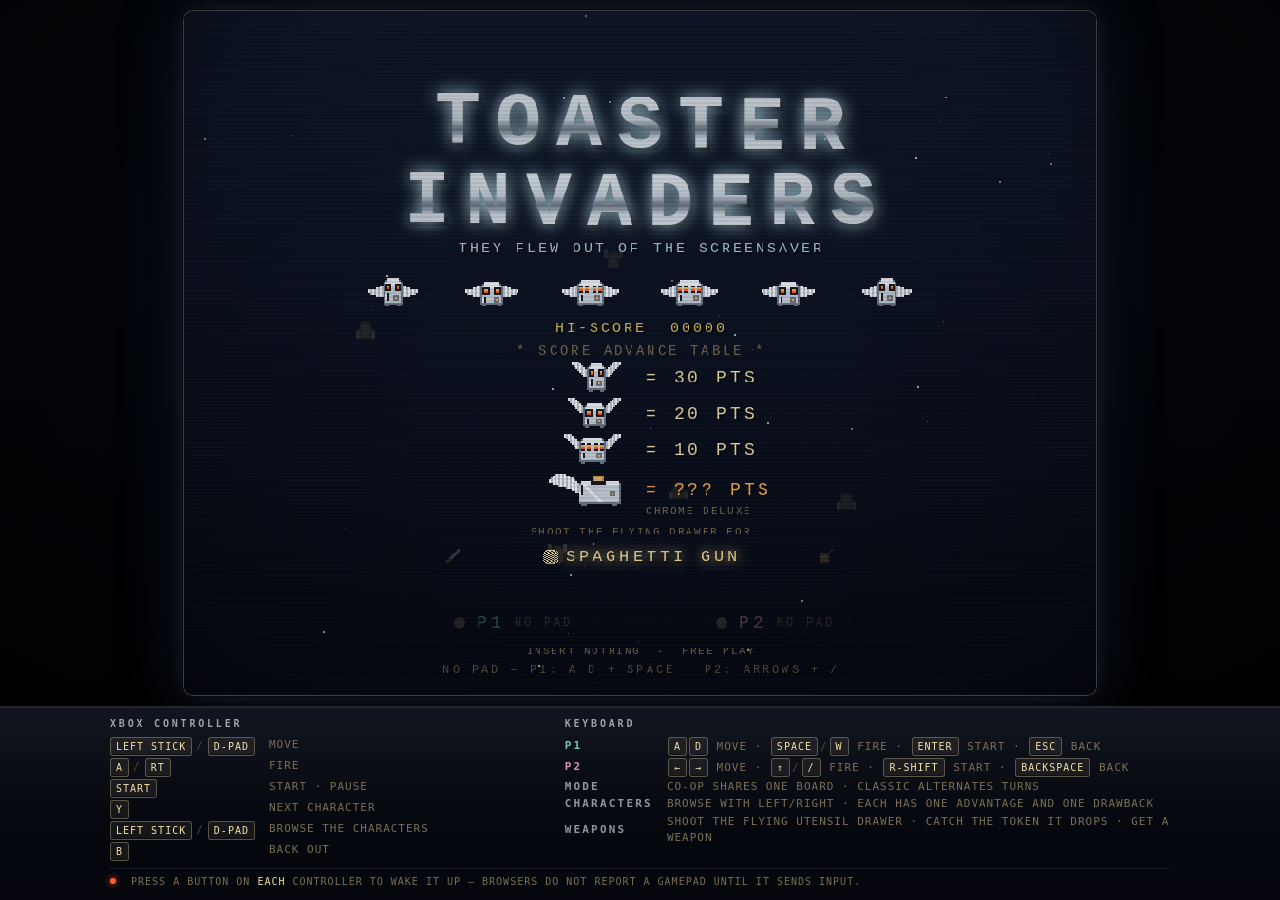
==== commit f39fd191: "Add BURRITO, a secret tenth character unlocked at wave 5 His gun cycles SIZZLE -> FLAKE -> PEPPER, o" ====
--- a/index.html
+++ b/index.html
@@ -15,7 +15,7 @@
   <meta name="theme-color" content="#0d0b10">
   <meta name="color-scheme" content="dark">
   <title>Toaster Invaders</title>
-  <meta name="description" content="Space Invaders, but the invaders are winged chrome toasters. Pick one of nine breakfast fighters — bread, jam jar, croissant, coffee mug, pepper grinder, honey dipper, cheese wedge, bacon strip or milk carton — each with its own base weapon. Two-player local on Xbox controllers or the keyboard — no downloads, no plugins.">
+  <meta name="description" content="Space Invaders, but the invaders are winged chrome toasters. Pick your breakfast fighter — bread, jam jar, croissant, coffee mug, pepper grinder, honey dipper, cheese wedge, bacon strip or milk carton — each with its own base weapon. Two-player local on Xbox controllers or the keyboard — no downloads, no plugins.">
 
   <!-- Every path on this page is RELATIVE so the site also works from a GitHub
        Pages project subpath (SPEC-TOUCH section 6). One leading slash would
@@ -92,7 +92,7 @@
             </li>
             <li>
               <span class="k"><kbd>Left Stick</kbd><span class="or">/</span><kbd>D-Pad</kbd></span>
-              <span class="d">Browse the nine characters</span>
+              <span class="d">Browse the characters</span>
             </li>
             <li>
               <span class="k"><kbd>B</kbd></span>
@@ -128,7 +128,7 @@
             </li>
             <li>
               <span class="k tag">Characters</span>
-              <span class="d">Nine to pick from &middot; left/right browses &middot; each has one advantage and one drawback</span>
+              <span class="d">Browse with left/right &middot; each has one advantage and one drawback</span>
             </li>
             <li>
               <span class="k tag">Weapons</span>
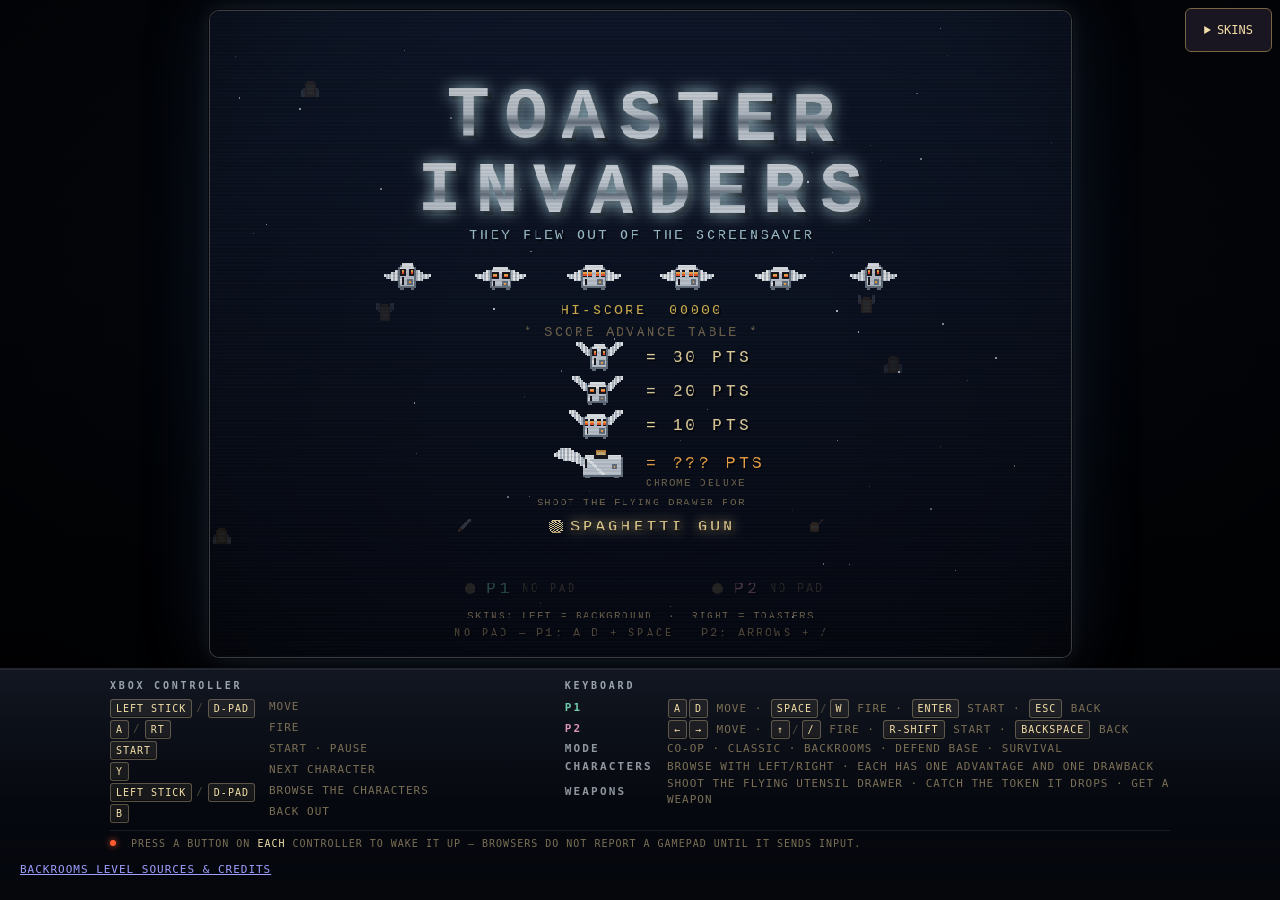
==== commit d82724e7: "Add expanded Backrooms adventure, game modes, skins, and controller fixes" ====
--- a/index.html
+++ b/index.html
@@ -124,7 +124,7 @@
             </li>
             <li>
               <span class="k tag">Mode</span>
-              <span class="d">Co-op shares one board &middot; Classic alternates turns</span>
+              <span class="d">Co-op &middot; Classic &middot; Backrooms &middot; Defend Base &middot; Survival</span>
             </li>
             <li>
               <span class="k tag">Characters</span>
@@ -172,6 +172,7 @@
       <p class="wake ios-note"><span class="wake-dot" aria-hidden="true"></span>
         No sound? iPad and iPhone route this game through the <em>silent switch</em> &mdash;
         flick Ring/Silent on, or turn Silent Mode off in Control Centre.</p>
+      <p><a href="credits.html" target="_blank" rel="noopener">Backrooms level sources &amp; credits</a></p>
     </footer>
 
   </div>
@@ -180,9 +181,12 @@
   <script src="js/audio.js"></script>
   <script src="js/input.js"></script>
   <script src="js/touch.js"></script>
+  <script src="js/skins.js"></script>
   <script src="js/sprites.js"></script>
   <script src="js/entities.js"></script>
   <script src="js/weapons.js"></script>
+  <script src="js/modes.js"></script>
+  <script src="js/backrooms.js"></script>
   <script src="js/game.js"></script>
   <script src="js/ui.js"></script>
   <script src="js/main.js"></script>
--- a/css/style.css
+++ b/css/style.css
@@ -65,6 +65,198 @@
   --ti-safe-l: env(safe-area-inset-left, 0px);
   --ti-col-l: calc(var(--ti-col-w) + var(--ti-safe-l));
   --ti-col-r: calc(var(--ti-col-w) + var(--ti-safe-r));
+
+  /* The height the control columns actually get: they are stretched top-to-
+     bottom over #cabinet, which is 100% of a body sized in dvh. Upgraded to
+     100dvh by the @supports block under this rule. */
+  --ti-vh: 100vh;
+
+  /* The two control heights, named here rather than inline on the buttons,
+     because the lift budget below has to add up the SAME numbers the buttons
+     actually render at. Values unchanged — these are the clamps that were
+     written on .ti-touch__btn--fire and .ti-touch__dpad .ti-touch__btn. */
+  --ti-fire-h: clamp(var(--ti-fire), 17vh, 124px);
+  --ti-dpad-h: clamp(var(--ti-target), 11vh, 84px);
+
+  /* -------------------------------------------------------------------------
+   * LIFTING THE CLUSTER OFF THE CORNER  (SPEC-TOUCHUI section 7)
+   *
+   * Reported from real iPad play: the on-screen buttons sit slightly too low.
+   * The reference is the iOS version of Minecraft, whose controls are INSET
+   * FROM THE CORNER rather than flush into it — the cluster floats a clear
+   * margin above the bottom of the screen and a similar margin in from the
+   * side, so a thumb rests on it without curling into the very corner of the
+   * device or riding the home indicator.
+   *
+   * THE NUMBERS ARE NOT WRITTEN HERE. They are T.C.TOUCH_COL_LIFT_PCT /
+   * _MIN / _MAX and T.C.TOUCH_COL_INSET_PCT in js/util.js, and js/touch.js
+   * hands them down as custom properties — on document.documentElement or on
+   * the layer root, either works (see THE LIFT, RESOLVED A SECOND TIME ON THE
+   * LAYER ROOT). CSS cannot read T.C, and a second copy of a tunable in a
+   * stylesheet is a number that goes stale silently, so this file consumes
+   * them and owns none of them:
+   *
+   *   --ti-lift-pct    T.C.TOUCH_COL_LIFT_PCT    unitless fraction of height
+   *   --ti-inset-pct   T.C.TOUCH_COL_INSET_PCT   unitless fraction of width
+   *   --ti-lift-min    T.C.TOUCH_COL_LIFT_MIN    px length, the clamp floor
+   *   --ti-lift-max    T.C.TOUCH_COL_LIFT_MAX    px length, the clamp ceiling
+   *   --ti-lift        optional px length — a measured override that can only
+   *   --ti-inset       ever SHRINK the lift (see the min() below)
+   *
+   * Every one of them has a fallback of 0 here, so a page where js/touch.js
+   * has not set them (it has not run, or it is an older copy) lays out exactly
+   * as it did before this block existed: bottom-anchored on the safe-area
+   * inset alone. There is no half-configured state — if any of the fraction,
+   * the floor or the ceiling is missing the request resolves to 0px.
+   *
+   * The lift is ON TOP OF env(safe-area-inset-bottom), never instead of it:
+   * the inset is the thing keeping a control off the home indicator, and
+   * spending it as the lift would put a control straight back on one.
+   * ---------------------------------------------------------------------- */
+
+  /* What the constants ASK for, recomputed live by the engine on every resize
+     and rotation, so it cannot go stale between one JS layout pass and the
+     next. `--ti-vh` is 100dvh wherever that exists (see below): Safari's
+     sliding toolbar makes 100vh taller than what you can actually see, and a
+     lift measured against a viewport the player cannot see is not a lift. */
+  --ti-lift-req: clamp(var(--ti-lift-min, 0px),
+                       var(--ti-lift-pct, 0) * var(--ti-vh),
+                       var(--ti-lift-max, 0px));
+
+  /* The horizontal twin, spent out of the WIDTH because that is the axis it
+     insets along, and clamped with the same floor and ceiling. */
+  --ti-inset-req: clamp(var(--ti-lift-min, 0px),
+                        var(--ti-inset-pct, 0) * 100vw,
+                        var(--ti-lift-max, 0px));
+
+  /* WHAT THE COLUMN CAN ACTUALLY SPARE — the half of section 7 that says a
+     lift may NEVER push a control off-screen, expressed so the stylesheet
+     degrades on its own instead of trusting a fixed value to fit.
+     --ti-col-need is the height the TALLEST arrangement of a column needs:
+     the P1/P2 tag, the small strip at its worst (three rows: START + BACK,
+     then MODE, then CO-OP/CLASSIC on the select screen), the cluster, the
+     three gaps between them, and the column's own padding and safe insets.
+
+     Deliberately ONE constant budget rather than a per-screen one: the strip
+     grows and shrinks as the game moves between the title, the select screen
+     and a wave, and a lift that tracked it would slide the cluster under the
+     player's thumb every time they started a game. The worst case is the only
+     case that keeps the cluster still. */
+  --ti-meta-rows: 3;      /* START+BACK | MODE | CO-OP — see js/touch.js       */
+  --ti-tag-h: 16px;       /* the duo "P1"/"P2" line; an over-estimate on       */
+                          /* purpose — erring high only shrinks the lift early */
+
+  --ti-col-need: calc(var(--ti-cpad) + var(--ti-safe-t)
+                    + var(--ti-tag-h) + var(--ti-gap)
+                    + var(--ti-meta-rows) * var(--ti-meta)
+                    + (var(--ti-meta-rows) - 1) * var(--ti-mgap)
+                    + var(--ti-gap)
+                    + var(--ti-fire-h) + var(--ti-gap) + var(--ti-dpad-h)
+                    + var(--ti-cpad) + var(--ti-safe-b));
+
+  --ti-col-room: max(0px, var(--ti-vh) - var(--ti-col-need));
+
+  /* Sideways there is a closed form. --ti-col-w is already
+     max(clamp(96px, 15vw, 190px), --ti-col-floor), and --ti-col-floor is
+     exactly the width two 56px arrows, their gap and the column padding
+     physically need — so whatever the column holds ABOVE that floor is the
+     entire allowance an inset may spend, and it is never negative. */
+  --ti-row-room: max(0px, var(--ti-col-w) - var(--ti-col-floor));
+
+  /* The resolved values. min() is the shrink path: as the room runs out the
+     lift follows it down THROUGH --ti-lift-min and to zero, continuously,
+     rather than falling off a cliff — section 7's "shrink toward the minimum,
+     and to zero if it comes to that, before any control is clipped".
+
+     THE REQUEST IS IN THE min() AS WELL AS THE OVERRIDE, and that is the whole
+     point of the override. js/touch.js documents --ti-lift as a ONE-WAY
+     RATCHET ("the stylesheet still takes min() of the override and its own
+     fit, so this can only ever SHRINK the lift", and liftMetrics() reports it
+     as "the CEILING on what is applied"). It computes the number it publishes
+     from window.innerHeight, which in Safari INCLUDES the strip behind the
+     sliding toolbar and is therefore taller than the 100dvh this file resolves
+     --ti-lift-req against. Without --ti-lift-req in the min(), a shrink pass
+     triggered by a HORIZONTAL overflow republishes its unchanged VERTICAL
+     figure — which is bigger than the fit it replaces — and the cluster jumps
+     UP on the very pass that was supposed to lower it. Measured in Chrome
+     before this line existed: request 58.38px, override 61.6px, applied
+     61.6px. Taking the smaller of {override, request, room} is the ratchet the
+     other file promises: an override below the request still applies in full,
+     and one above it is simply ignored. */
+  --ti-lift-fit:  min(var(--ti-lift,  var(--ti-lift-req)),
+                      var(--ti-lift-req),  var(--ti-col-room));
+  --ti-inset-fit: min(var(--ti-inset, var(--ti-inset-req)),
+                      var(--ti-inset-req), var(--ti-row-room));
+}
+
+/* 100dvh where it exists, 100vh everywhere else. Written as an @supports test
+   rather than as two --ti-vh declarations because a custom property stores an
+   unparsed token stream: an engine with no `dvh` would happily KEEP the second
+   declaration and only fail later, when the value is substituted — and a
+   failure there takes the whole padding declaration down to its initial value,
+   which would drop the column's safe-area inset with it. */
+@supports (height: 100dvh) {
+  :root {
+    --ti-vh: 100dvh;
+  }
+}
+
+/* ---------------------------------------------------------------------------
+ * MAKING THE RESOLVED LIFT READABLE FROM JavaScript
+ *
+ * An UNREGISTERED custom property computes to a token stream, not to a value:
+ * `getComputedStyle(el).getPropertyValue('--ti-lift-fit')` on the block above
+ * hands back the literal text `min(clamp(24px, 0.07 * 100dvh, 72px), ...)`,
+ * never `56.7px`. That is measured, not assumed — and it is a trap, because
+ * js/touch.js publishes T.Touch.liftMetrics() (SPEC-TOUCHUI §7) and a harness
+ * has to assert the applied lift at every supported size. Parsing that string,
+ * or worse `parseFloat`-ing it into 24, is a silent wrong answer.
+ *
+ * Registering the five DERIVED lengths as `<length>` makes the engine compute
+ * them: the same declarations now report as absolute px, so liftMetrics() and
+ * any assertion can just read them. Layout is unaffected — a resolved length
+ * substitutes into the paddings below exactly as the token stream did (this
+ * was verified by measuring every control at every supported size before and
+ * after registering). An engine too old for @property ignores the rules and
+ * keeps today's behaviour, so nothing here is load-bearing.
+ *
+ * ONLY THE OUTPUTS ARE REGISTERED, AND THAT IS DELIBERATE. The four INPUTS
+ * js/touch.js publishes (--ti-lift-pct, --ti-inset-pct, --ti-lift-min,
+ * --ti-lift-max) and the two optional overrides (--ti-lift, --ti-inset) MUST
+ * stay unregistered: the whole degrade-to-zero contract is built on var()
+ * fallbacks, and a registered property is never "unset" — it always carries
+ * its initial-value. Registering --ti-lift would make
+ * `var(--ti-lift, var(--ti-lift-req))` resolve to the 0px initial value and
+ * silently pin the lift at zero on every device. Do not add them here.
+ * ------------------------------------------------------------------------ */
+@property --ti-lift-fit {
+  syntax: "<length>";
+  inherits: true;
+  initial-value: 0px;
+}
+
+@property --ti-inset-fit {
+  syntax: "<length>";
+  inherits: true;
+  initial-value: 0px;
+}
+
+@property --ti-col-need {
+  syntax: "<length>";
+  inherits: true;
+  initial-value: 0px;
+}
+
+@property --ti-col-room {
+  syntax: "<length>";
+  inherits: true;
+  initial-value: 0px;
+}
+
+@property --ti-row-room {
+  syntax: "<length>";
+  inherits: true;
+  initial-value: 0px;
 }
 
 *,
@@ -526,6 +718,48 @@
 }
 
 /* ---------------------------------------------------------------------------
+ * THE LIFT, RESOLVED A SECOND TIME ON THE LAYER ROOT
+ *
+ * The :root block at the top of this file already resolves --ti-lift-fit and
+ * --ti-inset-fit, which is the right answer when js/touch.js publishes its
+ * properties on document.documentElement.
+ *
+ * But a custom property is substituted on the element that DECLARES it, not
+ * on the element that inherits the result. js/touch.js's DOM contract calls
+ * #touch-controls "the layer root", and if it sets --ti-lift there instead,
+ * the :root declaration cannot see it: the columns would inherit a
+ * --ti-lift-fit that was computed without it, the lift would silently stay at
+ * 0, and nothing would appear in the console to say why.
+ *
+ * So the same four declarations are repeated here, verbatim, on the layer
+ * root. Whichever element js/touch.js writes to, the value is in scope by the
+ * time .ti-touch__col reads --ti-lift-fit:
+ *
+ *   set on :root      — inherited into .ti-touch, recomputed to the same px
+ *   set on .ti-touch  — only this copy can see it, and this is the copy the
+ *                       columns inherit from
+ *
+ * Repeating them costs one extra substitution on one element per resize and
+ * removes a whole class of silent integration failure. Nothing but custom
+ * properties may go in this rule: .ti-touch is `display: none` until the
+ * layer is shown, and a custom property paints nothing on its own, so this
+ * cannot change what a desktop renders.
+ * ------------------------------------------------------------------------ */
+.ti-touch {
+  --ti-lift-req: clamp(var(--ti-lift-min, 0px),
+                       var(--ti-lift-pct, 0) * var(--ti-vh),
+                       var(--ti-lift-max, 0px));
+  --ti-inset-req: clamp(var(--ti-lift-min, 0px),
+                        var(--ti-inset-pct, 0) * 100vw,
+                        var(--ti-lift-max, 0px));
+
+  --ti-lift-fit:  min(var(--ti-lift,  var(--ti-lift-req)),
+                      var(--ti-lift-req),  var(--ti-col-room));
+  --ti-inset-fit: min(var(--ti-inset, var(--ti-inset-req)),
+                      var(--ti-inset-req), var(--ti-row-room));
+}
+
+/* ---------------------------------------------------------------------------
  * The reserved columns. Full height, content bottom-anchored where the thumbs
  * already are, and the whole column is a pointer target — a thumb that lands
  * between two buttons and slides onto one must be tracked from the moment it
@@ -542,23 +776,33 @@
   align-items: center;
   gap: var(--ti-gap);
 
+  /* SPEC-TOUCHUI section 7 lives in these two paddings and nowhere else.
+     --ti-lift-fit is ADDED to the safe-area inset, so the cluster floats clear
+     of the bottom edge the way Minecraft's does while the inset still keeps it
+     off the home indicator. It is padding INSIDE a box whose width and edges
+     have not moved, so T.Touch.columnWidth() measures the same column it
+     always did and js/main.js letterboxes the canvas to the same size in the
+     same place — this is a change within the column, nothing else. */
   padding: calc(var(--ti-cpad) + var(--ti-safe-t)) var(--ti-cpad)
-           calc(var(--ti-cpad) + var(--ti-safe-b));
+           calc(var(--ti-cpad) + var(--ti-safe-b) + var(--ti-lift-fit));
 
   pointer-events: auto;
 }
 
+/* The matching inset from the OUTER screen edge — the bezel side only. The
+   inner edge keeps its plain --ti-cpad, because that side faces the play field
+   and is already a column's width away from anything a thumb curls into. */
 .ti-touch__col--left {
   left: 0;
   width: var(--ti-col-l);
-  padding-left: calc(var(--ti-cpad) + var(--ti-safe-l));
+  padding-left: calc(var(--ti-cpad) + var(--ti-safe-l) + var(--ti-inset-fit));
   --ti-accent: var(--p1);
 }
 
 .ti-touch__col--right {
   right: 0;
   width: var(--ti-col-r);
-  padding-right: calc(var(--ti-cpad) + var(--ti-safe-r));
+  padding-right: calc(var(--ti-cpad) + var(--ti-safe-r) + var(--ti-inset-fit));
   --ti-accent: var(--p2);
 }
 
@@ -708,7 +952,7 @@
 /* FIRE: the biggest thing on the device, never under 88px (SPEC-TOUCH §2). */
 .ti-touch__btn--fire {
   width: 100%;
-  height: clamp(var(--ti-fire), 17vh, 124px);
+  height: var(--ti-fire-h);
   min-height: var(--ti-fire);
   border-radius: 22px;
   border-color: rgba(255, 216, 94, 0.42);
@@ -738,7 +982,7 @@
 .ti-touch__dpad .ti-touch__btn {
   flex: 1 1 0;
   min-width: var(--ti-target);
-  height: clamp(var(--ti-target), 11vh, 84px);
+  height: var(--ti-dpad-h);
   font-size: clamp(20px, 3.4vh, 30px);
   letter-spacing: 0;
   color: var(--ti-accent, var(--ui));
@@ -776,6 +1020,83 @@
   border-color: rgba(126, 224, 192, 0.40);
   color: var(--p1);
   letter-spacing: 0.16em;
+}
+
+/* ---------------------------------------------------------------------------
+ * A DOWNED PLAYER'S COLUMN  (SPEC-COOP.md section 5)
+ *
+ * "It must be obvious to the player who is down that they are not simply
+ * broken." On an iPad that is this column and nothing else: their ship has
+ * left the field, their thumb is still on FIRE, and the only thing that can
+ * tell them the screen is still listening is the glass under it.
+ *
+ * So the column says DOWN, and says what ends it, in the same words the HUD
+ * side and the persistent marker use — WAITING / NEXT WAVE. js/touch.js sets
+ * data-down="1" on the column box and unhides the plate; every rule here is
+ * keyed on that one attribute and nothing else in the file reads it.
+ *
+ * The buttons are DIMMED, not removed. js/touch.js deliberately leaves every
+ * control on the page for the whole of a down — a control that disappears
+ * from under a thumb is how this layer once stranded a press — and START and
+ * BACK have to keep working, because SPEC-COOP section 3 says a downed player
+ * can still pause and still quit. So the cluster fades to say "this does
+ * nothing right now" while the small strip above it stays at full strength,
+ * and pointer-events are untouched: a press still tracks, still paints, and
+ * still releases exactly as it does when they are alive.
+ * ------------------------------------------------------------------------ */
+.ti-touch__down {
+  order: -1;                 /* directly under the P1 / P2 tag, above START */
+  display: flex;
+  flex-direction: column;
+  align-items: center;
+  gap: 2px;
+  width: 100%;
+  padding: 6px 4px;
+  border: 1px solid rgba(255, 91, 46, 0.55);
+  border-radius: 10px;
+  background: rgba(255, 91, 46, 0.10);
+  text-align: center;
+  animation: ti-down-breathe 1.6s ease-in-out infinite;
+}
+
+.ti-touch__down-label {
+  color: var(--coil);
+  font-size: 12px;
+  font-weight: 700;
+  letter-spacing: 0.30em;
+  text-indent: 0.30em;       /* the tracking's trailing gap, taken back off */
+}
+
+.ti-touch__down-wait {
+  color: var(--ui);
+  font-size: 8px;
+  letter-spacing: 0.14em;
+  text-indent: 0.14em;
+  opacity: 0.85;
+}
+
+/* Slow, so it reads as a status light rather than as an alarm. */
+@keyframes ti-down-breathe {
+  0%, 100% { opacity: 0.78; }
+  50%      { opacity: 1; }
+}
+
+/* The controls this player cannot use right now. Dimmed, never disabled. */
+.ti-touch__col[data-down="1"] .ti-touch__cluster {
+  opacity: 0.34;
+}
+
+.ti-touch__col[data-down="1"]::before {
+  color: var(--coil);
+}
+
+/* Somebody who has asked for less motion gets the plate without the breath.
+   The colour and the words carry the meaning on their own. */
+@media (prefers-reduced-motion: reduce) {
+  .ti-touch__down {
+    animation: none;
+    opacity: 0.92;
+  }
 }
 
 /* The one button that exists only so a second player can get in. */
@@ -1241,3 +1562,44 @@
     scroll-behavior: auto !important;
   }
 }
+
+/* Cosmetic chooser stays outside gameplay and remains reachable on touch. */
+#skin-picker {
+  position: absolute;
+  top: max(8px, env(safe-area-inset-top));
+  right: max(8px, env(safe-area-inset-right));
+  z-index: 100;
+  color: #f3dfa8;
+  font: 12px monospace;
+  max-width: calc(100% - 16px);
+}
+#skin-picker[hidden] { display: none; }
+#skin-picker summary {
+  cursor: pointer;
+  padding: 14px 18px;
+  background: #191521;
+  border: 1px solid #786343;
+  border-radius: 6px;
+  min-height: 44px;
+  box-sizing: border-box;
+}
+.skin-options {
+  padding: 14px;
+  background: #191521;
+  border: 1px solid #786343;
+  border-radius: 6px;
+  box-shadow: 0 8px 28px #0009;
+}
+.skin-options label { display: block; margin-bottom: 12px; }
+.skin-options select {
+  display: block;
+  width: 100%;
+  min-height: 44px;
+  margin-top: 6px;
+  background: #302738;
+  color: #fff1d6;
+  border: 1px solid #a18a66;
+  border-radius: 4px;
+  font: inherit;
+}
+.skin-options p { margin: 6px 0 0; font-size: 11px; }
